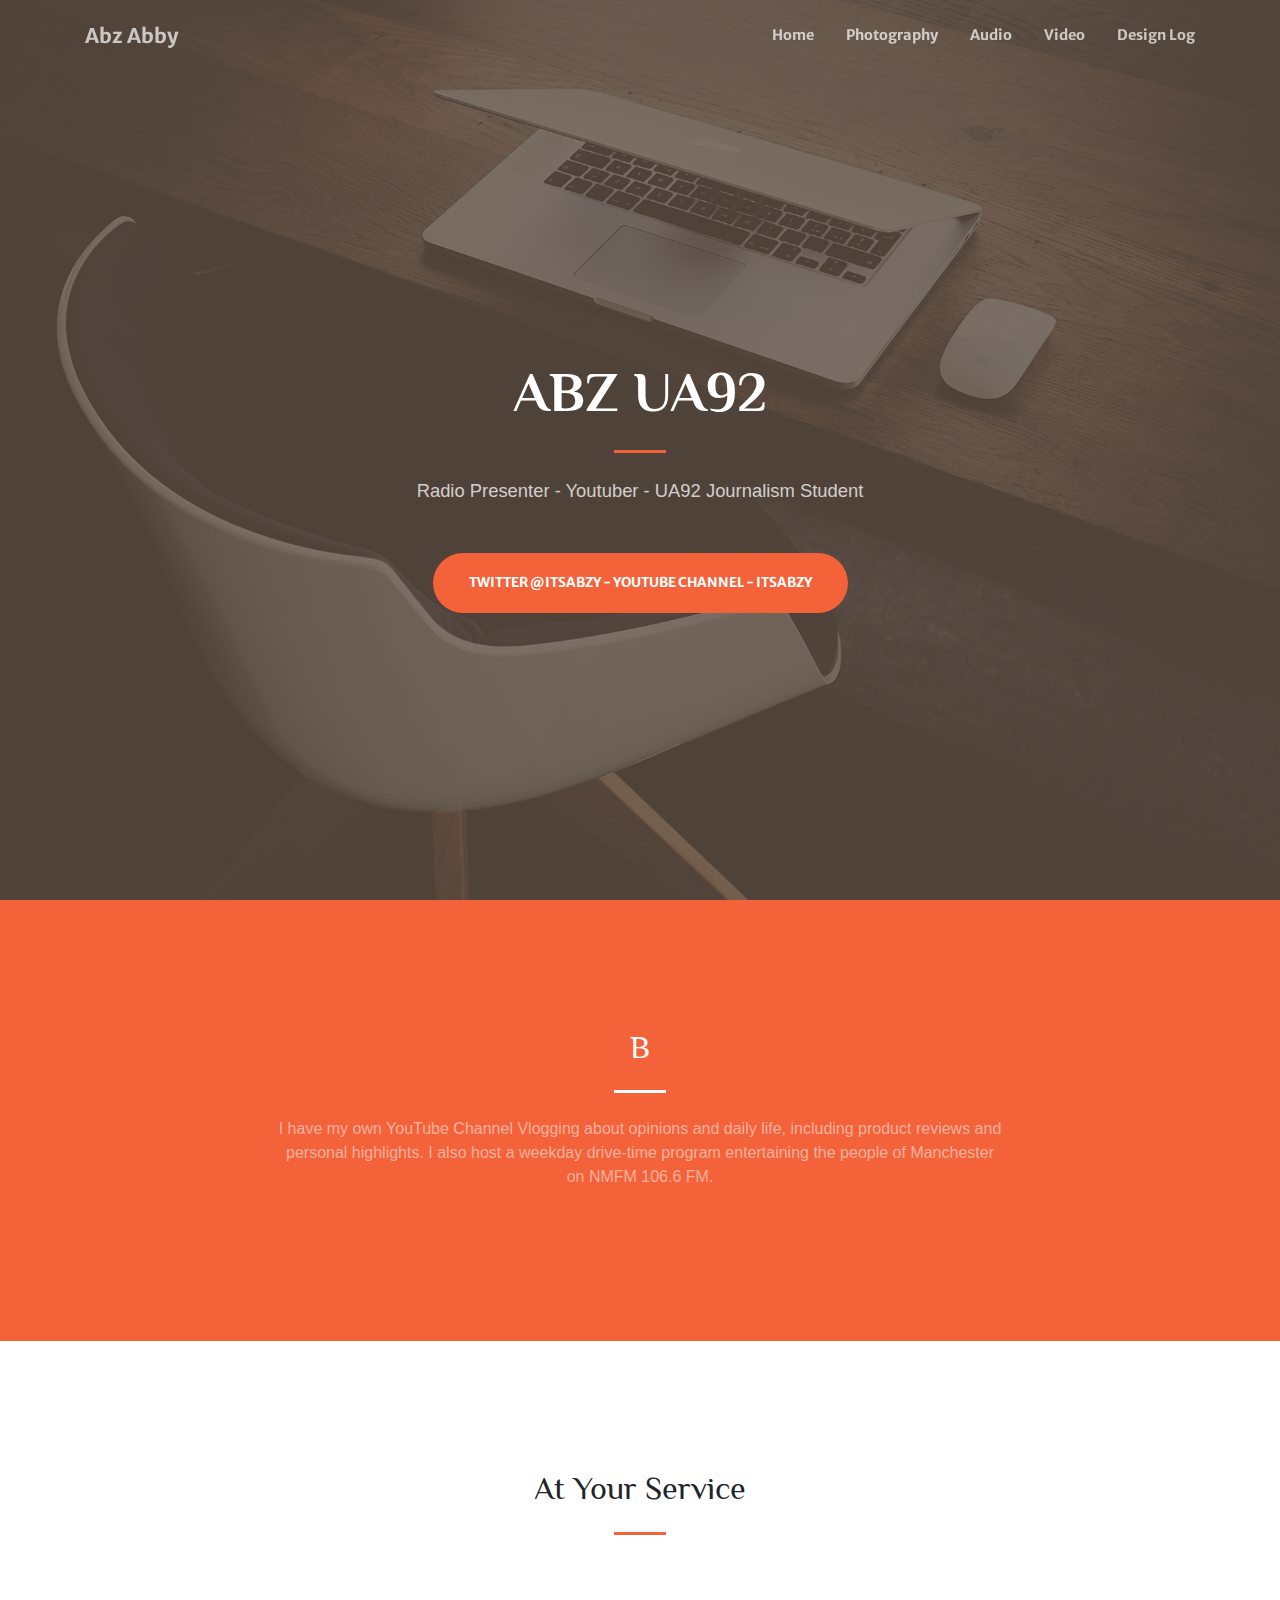
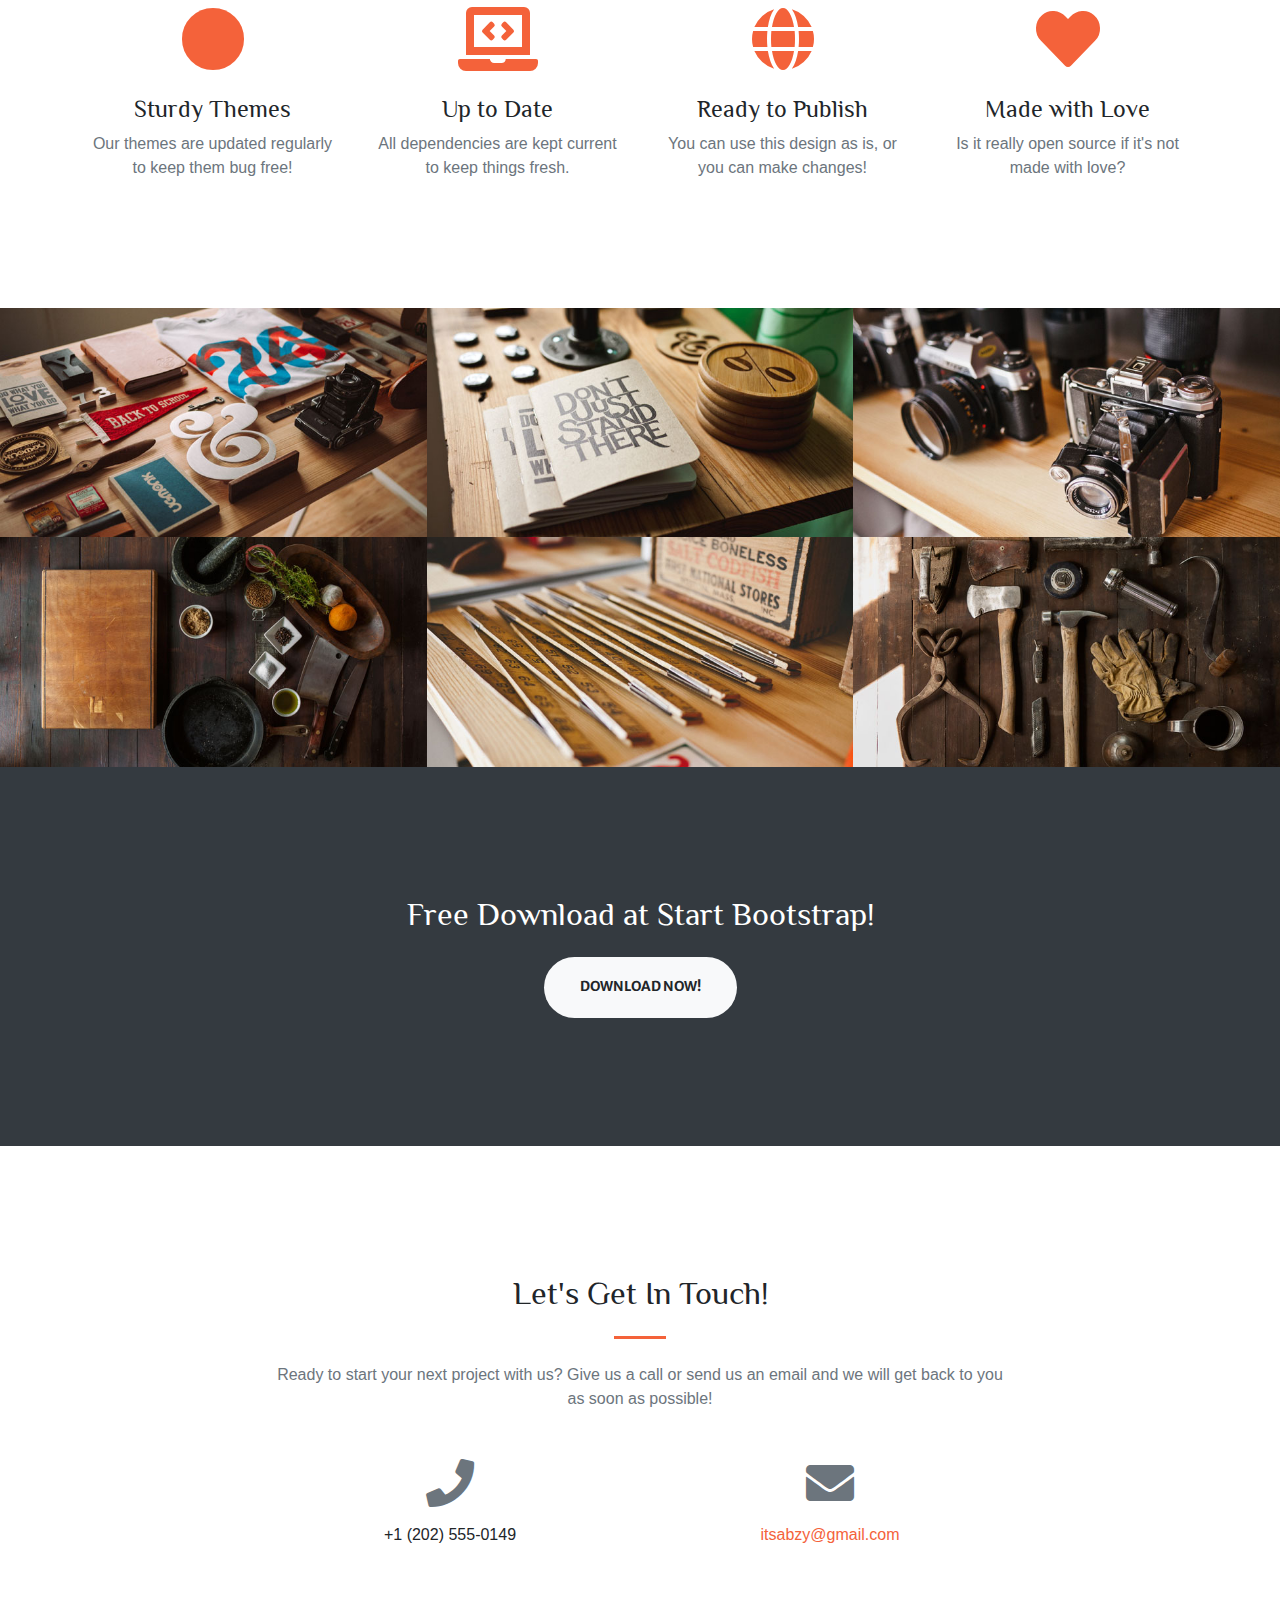
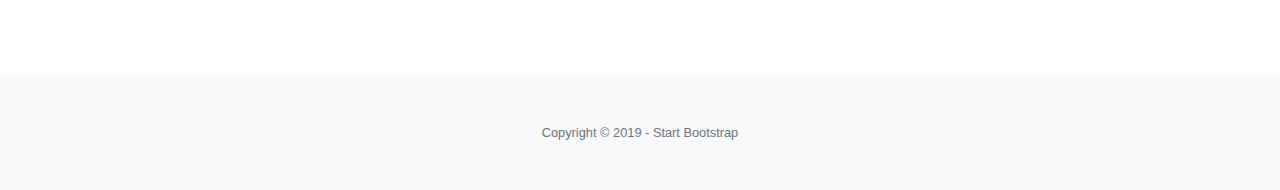
==== index.html @ a771a8c4 "inital commit" ====
<!DOCTYPE html>
<html lang="en">

<head>

  <meta charset="utf-8">
  <meta name="viewport" content="width=device-width, initial-scale=1, shrink-to-fit=no">
  <meta name="description" content="">
  <meta name="author" content="">

  <title>Creative - Start Bootstrap Theme</title>

  <!-- Font Awesome Icons -->
  <link href="vendor/fontawesome-free/css/all.min.css" rel="stylesheet" type="text/css">

  <!-- Google Fonts -->


<link href="https://fonts.googleapis.com/css?family=Oswald|Philosopher&display=swap" rel="stylesheet">

  <link href="https://fonts.googleapis.com/css?family=Merriweather+Sans:400,700" rel="stylesheet">
  <link href='https://fonts.googleapis.com/css?family=Merriweather:400,300,300italic,400italic,700,700italic' rel='stylesheet' type='text/css'>

  <!-- Plugin CSS -->
  <link href="vendor/magnific-popup/magnific-popup.css" rel="stylesheet">

  <!-- Theme CSS - Includes Bootstrap -->
  <link href="css/creative.css" rel="stylesheet">

</head>

<body id="page-top">

  <!-- Navigation -->
  <nav class="navbar navbar-expand-lg navbar-light fixed-top py-3" id="mainNav">
    <div class="container">
      <a class="navbar-brand js-scroll-trigger" href="#page-top">Abz Abby</a>
      <button class="navbar-toggler navbar-toggler-right" type="button" data-toggle="collapse" data-target="#navbarResponsive" aria-controls="navbarResponsive" aria-expanded="false" aria-label="Toggle navigation">
        <span class="navbar-toggler-icon"></span>
      </button>
      <div class="collapse navbar-collapse" id="navbarResponsive">
        <ul class="navbar-nav ml-auto my-2 my-lg-0">
          <li class="nav-item">
            <a class="nav-link" href="index.html">Home</a>
          </li>
          <li class="nav-item">
            <a class="nav-link" href="photography.html">Photography</a>
          </li>
          <li class="nav-item">
            <a class="nav-link" href="audio.html">Audio</a>
          </li>
          <li class="nav-item">
            <a class="nav-link" href="video.html">Video</a>
          </li>
          <li class="nav-item">
            <a class="nav-link" href="design-log.html">Design Log</a>
          </li>
        </ul>
      </div>
    </div>
  </nav>

  <!-- Masthead -->
  <header class="masthead">
    <div class="container h-100">
      <div class="row h-100 align-items-center justify-content-center text-center">
        <div class="col-lg-10 align-self-end">
          <h1 class="text-uppercase text-white font-weight-bold">ABZ UA92</h1>
          <hr class="divider my-4">
        </div>
        <div class="col-lg-8 align-self-baseline">
          <p class="text-white-75 font-weight-light mb-5">Radio Presenter - Youtuber - UA92 Journalism Student</p>
          <a class="btn btn-primary btn-xl js-scroll-trigger" href="#about">Twitter @itsabzy - Youtube Channel - itsabzy</a>
        </div>
      </div>
    </div>
  </header>

  <!-- About Section -->
  <section class="page-section bg-primary" id="about">
    <div class="container">
      <div class="row justify-content-center">
        <div class="col-lg-8 text-center">
          <h2 class="text-white mt-0">B</h2>
          <hr class="divider light my-4">
          <p class="text-white-50 mb-4">I have my own YouTube Channel Vlogging about opinions and daily life, including product reviews and personal highlights.
I also host a weekday drive-time program entertaining the people of Manchester on NMFM 106.6 FM.
</p>
        </div>
      </div>
    </div>
  </section>

  <!-- Services Section -->
  <section class="page-section" id="services">
    <div class="container">
      <h2 class="text-center mt-0">At Your Service</h2>
      <hr class="divider my-4">
      <div class="row">
        <div class="col-lg-3 col-md-6 text-center">
          <div class="mt-5">
            <i class="fas fa-4x fa-circle text-primary mb-4"></i>
            <h3 class="h4 mb-2">Sturdy Themes</h3>
            <p class="text-muted mb-0">Our themes are updated regularly to keep them bug free!</p>
          </div>
        </div>
        <div class="col-lg-3 col-md-6 text-center">
          <div class="mt-5">
            <i class="fas fa-4x fa-laptop-code text-primary mb-4"></i>
            <h3 class="h4 mb-2">Up to Date</h3>
            <p class="text-muted mb-0">All dependencies are kept current to keep things fresh.</p>
          </div>
        </div>
        <div class="col-lg-3 col-md-6 text-center">
          <div class="mt-5">
            <i class="fas fa-4x fa-globe text-primary mb-4"></i>
            <h3 class="h4 mb-2">Ready to Publish</h3>
            <p class="text-muted mb-0">You can use this design as is, or you can make changes!</p>
          </div>
        </div>
        <div class="col-lg-3 col-md-6 text-center">
          <div class="mt-5">
            <i class="fas fa-4x fa-heart text-primary mb-4"></i>
            <h3 class="h4 mb-2">Made with Love</h3>
            <p class="text-muted mb-0">Is it really open source if it's not made with love?</p>
          </div>
        </div>
      </div>
    </div>
  </section>

  <!-- Portfolio Section -->
  <section id="portfolio">
    <div class="container-fluid p-0">
      <div class="row no-gutters">
        <div class="col-lg-4 col-sm-6">
          <a class="portfolio-box" href="img/portfolio/fullsize/1.jpg">
            <img class="img-fluid" src="img/portfolio/thumbnails/1.jpg" alt="">
            <div class="portfolio-box-caption">
              <div class="project-category text-white-50">
                Category
              </div>
              <div class="project-name">
                Project Name
              </div>
            </div>
          </a>
        </div>
        <div class="col-lg-4 col-sm-6">
          <a class="portfolio-box" href="img/portfolio/fullsize/2.jpg">
            <img class="img-fluid" src="img/portfolio/thumbnails/2.jpg" alt="">
            <div class="portfolio-box-caption">
              <div class="project-category text-white-50">
                Category
              </div>
              <div class="project-name">
                Project Name
              </div>
            </div>
          </a>
        </div>
        <div class="col-lg-4 col-sm-6">
          <a class="portfolio-box" href="img/portfolio/fullsize/3.jpg">
            <img class="img-fluid" src="img/portfolio/thumbnails/3.jpg" alt="">
            <div class="portfolio-box-caption">
              <div class="project-category text-white-50">
                Category
              </div>
              <div class="project-name">
                Project Name
              </div>
            </div>
          </a>
        </div>
        <div class="col-lg-4 col-sm-6">
          <a class="portfolio-box" href="img/portfolio/fullsize/4.jpg">
            <img class="img-fluid" src="img/portfolio/thumbnails/4.jpg" alt="">
            <div class="portfolio-box-caption">
              <div class="project-category text-white-50">
                Category
              </div>
              <div class="project-name">
                Project Name
              </div>
            </div>
          </a>
        </div>
        <div class="col-lg-4 col-sm-6">
          <a class="portfolio-box" href="img/portfolio/fullsize/5.jpg">
            <img class="img-fluid" src="img/portfolio/thumbnails/5.jpg" alt="">
            <div class="portfolio-box-caption">
              <div class="project-category text-white-50">
                Category
              </div>
              <div class="project-name">
                Project Name
              </div>
            </div>
          </a>
        </div>
        <div class="col-lg-4 col-sm-6">
          <a class="portfolio-box" href="img/portfolio/fullsize/6.jpg">
            <img class="img-fluid" src="img/portfolio/thumbnails/6.jpg" alt="">
            <div class="portfolio-box-caption p-3">
              <div class="project-category text-white-50">
                Category
              </div>
              <div class="project-name">
                Project Name
              </div>
            </div>
          </a>
        </div>
      </div>
    </div>
  </section>

  <!-- Call to Action Section -->
  <section class="page-section bg-dark text-white">
    <div class="container text-center">
      <h2 class="mb-4">Free Download at Start Bootstrap!</h2>
      <a class="btn btn-light btn-xl" href="https://startbootstrap.com/themes/creative/">Download Now!</a>
    </div>
  </section>

  <!-- Contact Section -->
  <section class="page-section" id="contact">
    <div class="container">
      <div class="row justify-content-center">
        <div class="col-lg-8 text-center">
          <h2 class="mt-0">Let's Get In Touch!</h2>
          <hr class="divider my-4">
          <p class="text-muted mb-5">Ready to start your next project with us? Give us a call or send us an email and we will get back to you as soon as possible!</p>
        </div>
      </div>
      <div class="row">
        <div class="col-lg-4 ml-auto text-center mb-5 mb-lg-0">
          <i class="fas fa-phone fa-3x mb-3 text-muted"></i>
          <div>+1 (202) 555-0149</div>
        </div>
        <div class="col-lg-4 mr-auto text-center">
          <i class="fas fa-envelope fa-3x mb-3 text-muted"></i>
          <!-- Make sure to change the email address in anchor text AND the link below! -->
          <a class="d-block" href="www.youtube.com/itsabzy">itsabzy@gmail.com</a>
        </div>
      </div>
    </div>
  </section>

  <!-- Footer -->
  <footer class="bg-light py-5">
    <div class="container">
      <div class="small text-center text-muted">Copyright &copy; 2019 - Start Bootstrap</div>
    </div>
  </footer>

  <!-- Bootstrap core JavaScript -->
  <script src="vendor/jquery/jquery.min.js"></script>
  <script src="vendor/bootstrap/js/bootstrap.bundle.min.js"></script>

  <!-- Plugin JavaScript -->
  <script src="vendor/jquery-easing/jquery.easing.min.js"></script>
  <script src="vendor/magnific-popup/jquery.magnific-popup.min.js"></script>

  <!-- Custom scripts for this template -->
  <script src="js/creative.min.js"></script>

</body>

</html>
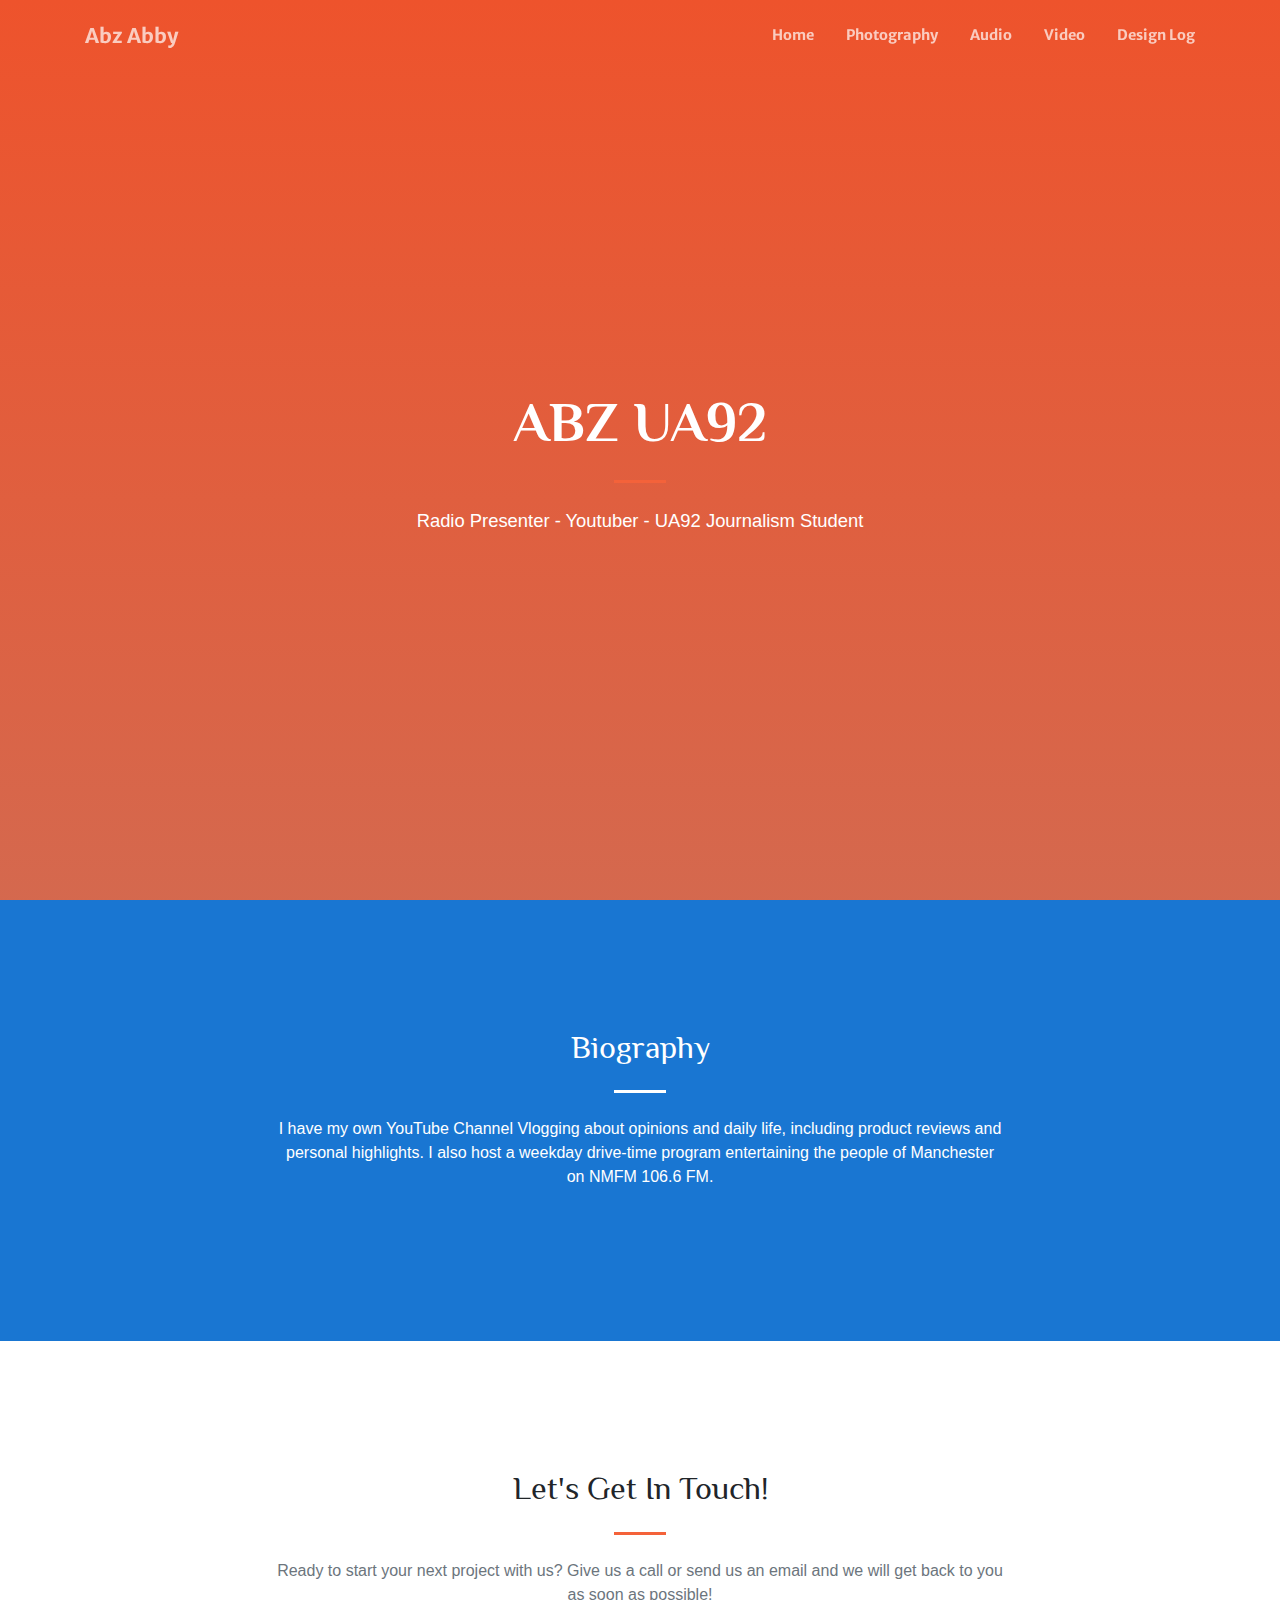
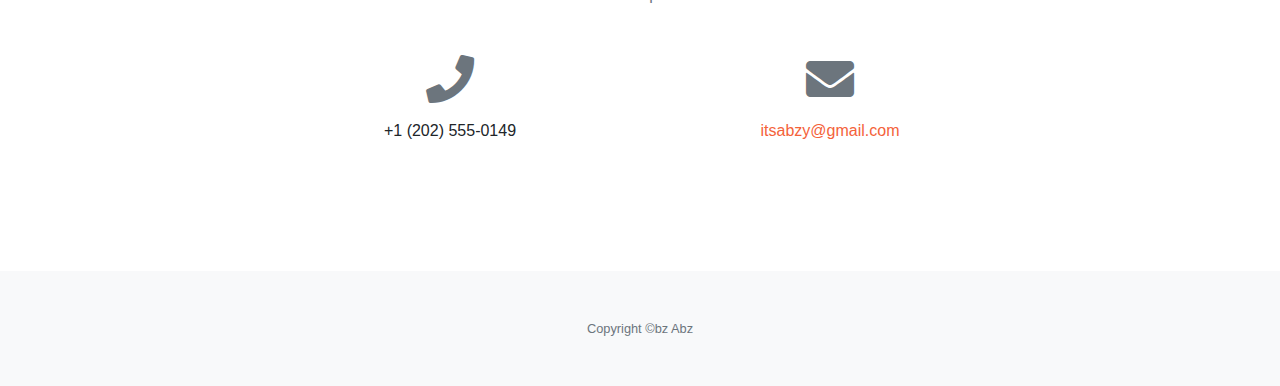
==== commit f5423edb: "updated" ====
--- a/index.html
+++ b/index.html
@@ -69,8 +69,8 @@
           <hr class="divider my-4">
         </div>
         <div class="col-lg-8 align-self-baseline">
-          <p class="text-white-75 font-weight-light mb-5">Radio Presenter - Youtuber - UA92 Journalism Student</p>
-          <a class="btn btn-primary btn-xl js-scroll-trigger" href="#about">Twitter @itsabzy - Youtube Channel - itsabzy</a>
+          <p class="text-white font-weight-light mb-5">Radio Presenter - Youtuber - UA92 Journalism Student</p>
+
         </div>
       </div>
     </div>
@@ -81,9 +81,9 @@
     <div class="container">
       <div class="row justify-content-center">
         <div class="col-lg-8 text-center">
-          <h2 class="text-white mt-0">B</h2>
+          <h2 class="text-white mt-0">Biography</h2>
           <hr class="divider light my-4">
-          <p class="text-white-50 mb-4">I have my own YouTube Channel Vlogging about opinions and daily life, including product reviews and personal highlights.
+          <p class="text-white mb-4">I have my own YouTube Channel Vlogging about opinions and daily life, including product reviews and personal highlights.
 I also host a weekday drive-time program entertaining the people of Manchester on NMFM 106.6 FM.
 </p>
         </div>
@@ -91,137 +91,8 @@
     </div>
   </section>
 
-  <!-- Services Section -->
-  <section class="page-section" id="services">
-    <div class="container">
-      <h2 class="text-center mt-0">At Your Service</h2>
-      <hr class="divider my-4">
-      <div class="row">
-        <div class="col-lg-3 col-md-6 text-center">
-          <div class="mt-5">
-            <i class="fas fa-4x fa-circle text-primary mb-4"></i>
-            <h3 class="h4 mb-2">Sturdy Themes</h3>
-            <p class="text-muted mb-0">Our themes are updated regularly to keep them bug free!</p>
-          </div>
-        </div>
-        <div class="col-lg-3 col-md-6 text-center">
-          <div class="mt-5">
-            <i class="fas fa-4x fa-laptop-code text-primary mb-4"></i>
-            <h3 class="h4 mb-2">Up to Date</h3>
-            <p class="text-muted mb-0">All dependencies are kept current to keep things fresh.</p>
-          </div>
-        </div>
-        <div class="col-lg-3 col-md-6 text-center">
-          <div class="mt-5">
-            <i class="fas fa-4x fa-globe text-primary mb-4"></i>
-            <h3 class="h4 mb-2">Ready to Publish</h3>
-            <p class="text-muted mb-0">You can use this design as is, or you can make changes!</p>
-          </div>
-        </div>
-        <div class="col-lg-3 col-md-6 text-center">
-          <div class="mt-5">
-            <i class="fas fa-4x fa-heart text-primary mb-4"></i>
-            <h3 class="h4 mb-2">Made with Love</h3>
-            <p class="text-muted mb-0">Is it really open source if it's not made with love?</p>
-          </div>
-        </div>
-      </div>
-    </div>
-  </section>
 
-  <!-- Portfolio Section -->
-  <section id="portfolio">
-    <div class="container-fluid p-0">
-      <div class="row no-gutters">
-        <div class="col-lg-4 col-sm-6">
-          <a class="portfolio-box" href="img/portfolio/fullsize/1.jpg">
-            <img class="img-fluid" src="img/portfolio/thumbnails/1.jpg" alt="">
-            <div class="portfolio-box-caption">
-              <div class="project-category text-white-50">
-                Category
-              </div>
-              <div class="project-name">
-                Project Name
-              </div>
-            </div>
-          </a>
-        </div>
-        <div class="col-lg-4 col-sm-6">
-          <a class="portfolio-box" href="img/portfolio/fullsize/2.jpg">
-            <img class="img-fluid" src="img/portfolio/thumbnails/2.jpg" alt="">
-            <div class="portfolio-box-caption">
-              <div class="project-category text-white-50">
-                Category
-              </div>
-              <div class="project-name">
-                Project Name
-              </div>
-            </div>
-          </a>
-        </div>
-        <div class="col-lg-4 col-sm-6">
-          <a class="portfolio-box" href="img/portfolio/fullsize/3.jpg">
-            <img class="img-fluid" src="img/portfolio/thumbnails/3.jpg" alt="">
-            <div class="portfolio-box-caption">
-              <div class="project-category text-white-50">
-                Category
-              </div>
-              <div class="project-name">
-                Project Name
-              </div>
-            </div>
-          </a>
-        </div>
-        <div class="col-lg-4 col-sm-6">
-          <a class="portfolio-box" href="img/portfolio/fullsize/4.jpg">
-            <img class="img-fluid" src="img/portfolio/thumbnails/4.jpg" alt="">
-            <div class="portfolio-box-caption">
-              <div class="project-category text-white-50">
-                Category
-              </div>
-              <div class="project-name">
-                Project Name
-              </div>
-            </div>
-          </a>
-        </div>
-        <div class="col-lg-4 col-sm-6">
-          <a class="portfolio-box" href="img/portfolio/fullsize/5.jpg">
-            <img class="img-fluid" src="img/portfolio/thumbnails/5.jpg" alt="">
-            <div class="portfolio-box-caption">
-              <div class="project-category text-white-50">
-                Category
-              </div>
-              <div class="project-name">
-                Project Name
-              </div>
-            </div>
-          </a>
-        </div>
-        <div class="col-lg-4 col-sm-6">
-          <a class="portfolio-box" href="img/portfolio/fullsize/6.jpg">
-            <img class="img-fluid" src="img/portfolio/thumbnails/6.jpg" alt="">
-            <div class="portfolio-box-caption p-3">
-              <div class="project-category text-white-50">
-                Category
-              </div>
-              <div class="project-name">
-                Project Name
-              </div>
-            </div>
-          </a>
-        </div>
-      </div>
-    </div>
-  </section>
 
-  <!-- Call to Action Section -->
-  <section class="page-section bg-dark text-white">
-    <div class="container text-center">
-      <h2 class="mb-4">Free Download at Start Bootstrap!</h2>
-      <a class="btn btn-light btn-xl" href="https://startbootstrap.com/themes/creative/">Download Now!</a>
-    </div>
-  </section>
 
   <!-- Contact Section -->
   <section class="page-section" id="contact">
@@ -250,7 +121,7 @@
   <!-- Footer -->
   <footer class="bg-light py-5">
     <div class="container">
-      <div class="small text-center text-muted">Copyright &copy; 2019 - Start Bootstrap</div>
+      <div class="small text-center text-muted">Copyright &copybz Abz</div>
     </div>
   </footer>
 
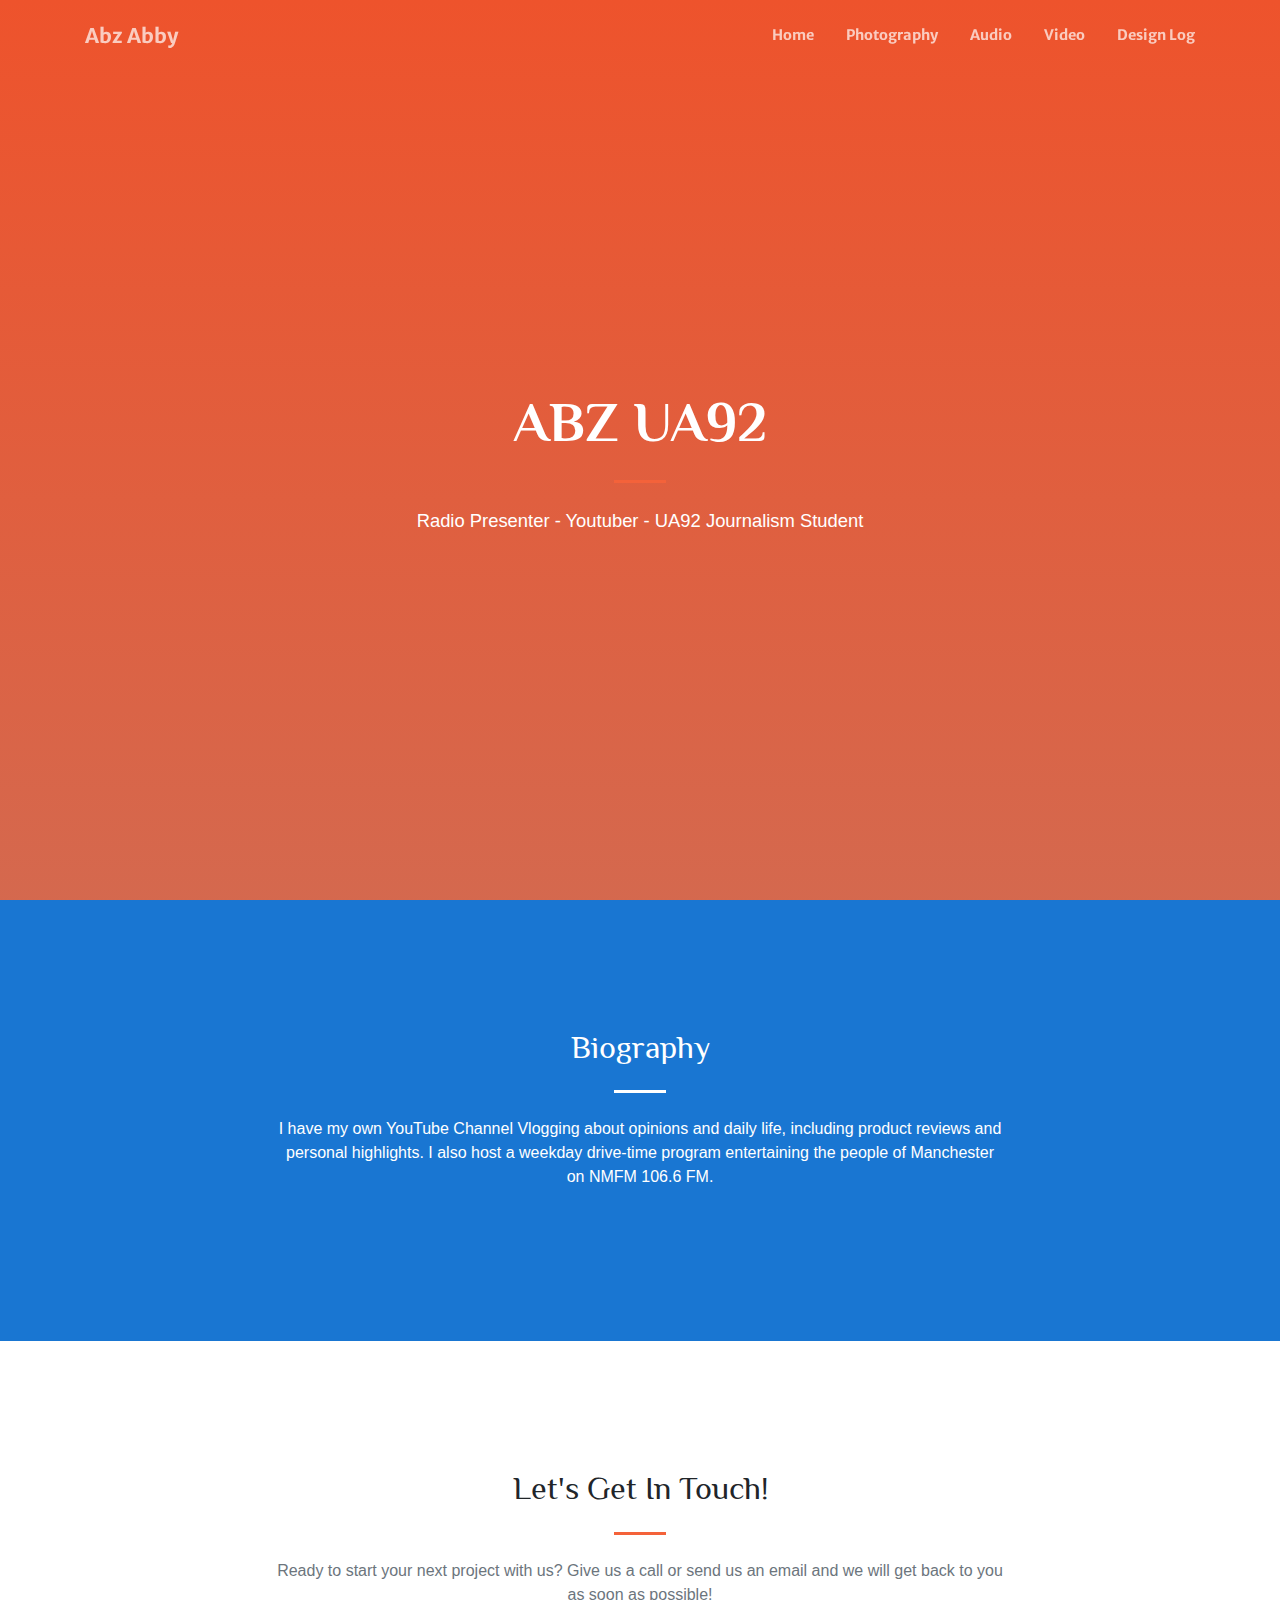
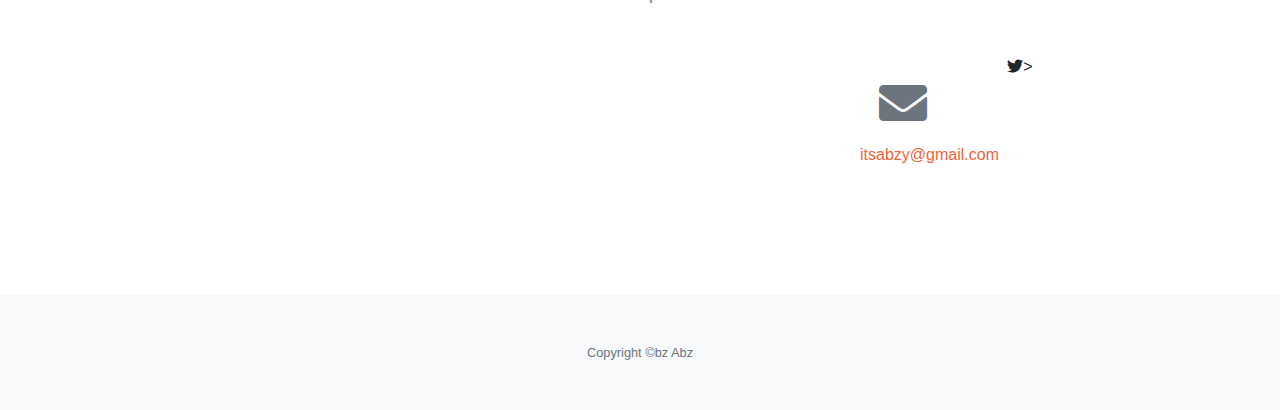
==== commit a0ccf9c2: "Update index.html" ====
--- a/index.html
+++ b/index.html
@@ -106,8 +106,8 @@
       </div>
       <div class="row">
         <div class="col-lg-4 ml-auto text-center mb-5 mb-lg-0">
-          <i class="fas fa-phone fa-3x mb-3 text-muted"></i>
-          <div>+1 (202) 555-0149</div>
+          <i class="twitter"></i>
+          <div><i class="fab fa-twitter"></i>>
         </div>
         <div class="col-lg-4 mr-auto text-center">
           <i class="fas fa-envelope fa-3x mb-3 text-muted"></i>
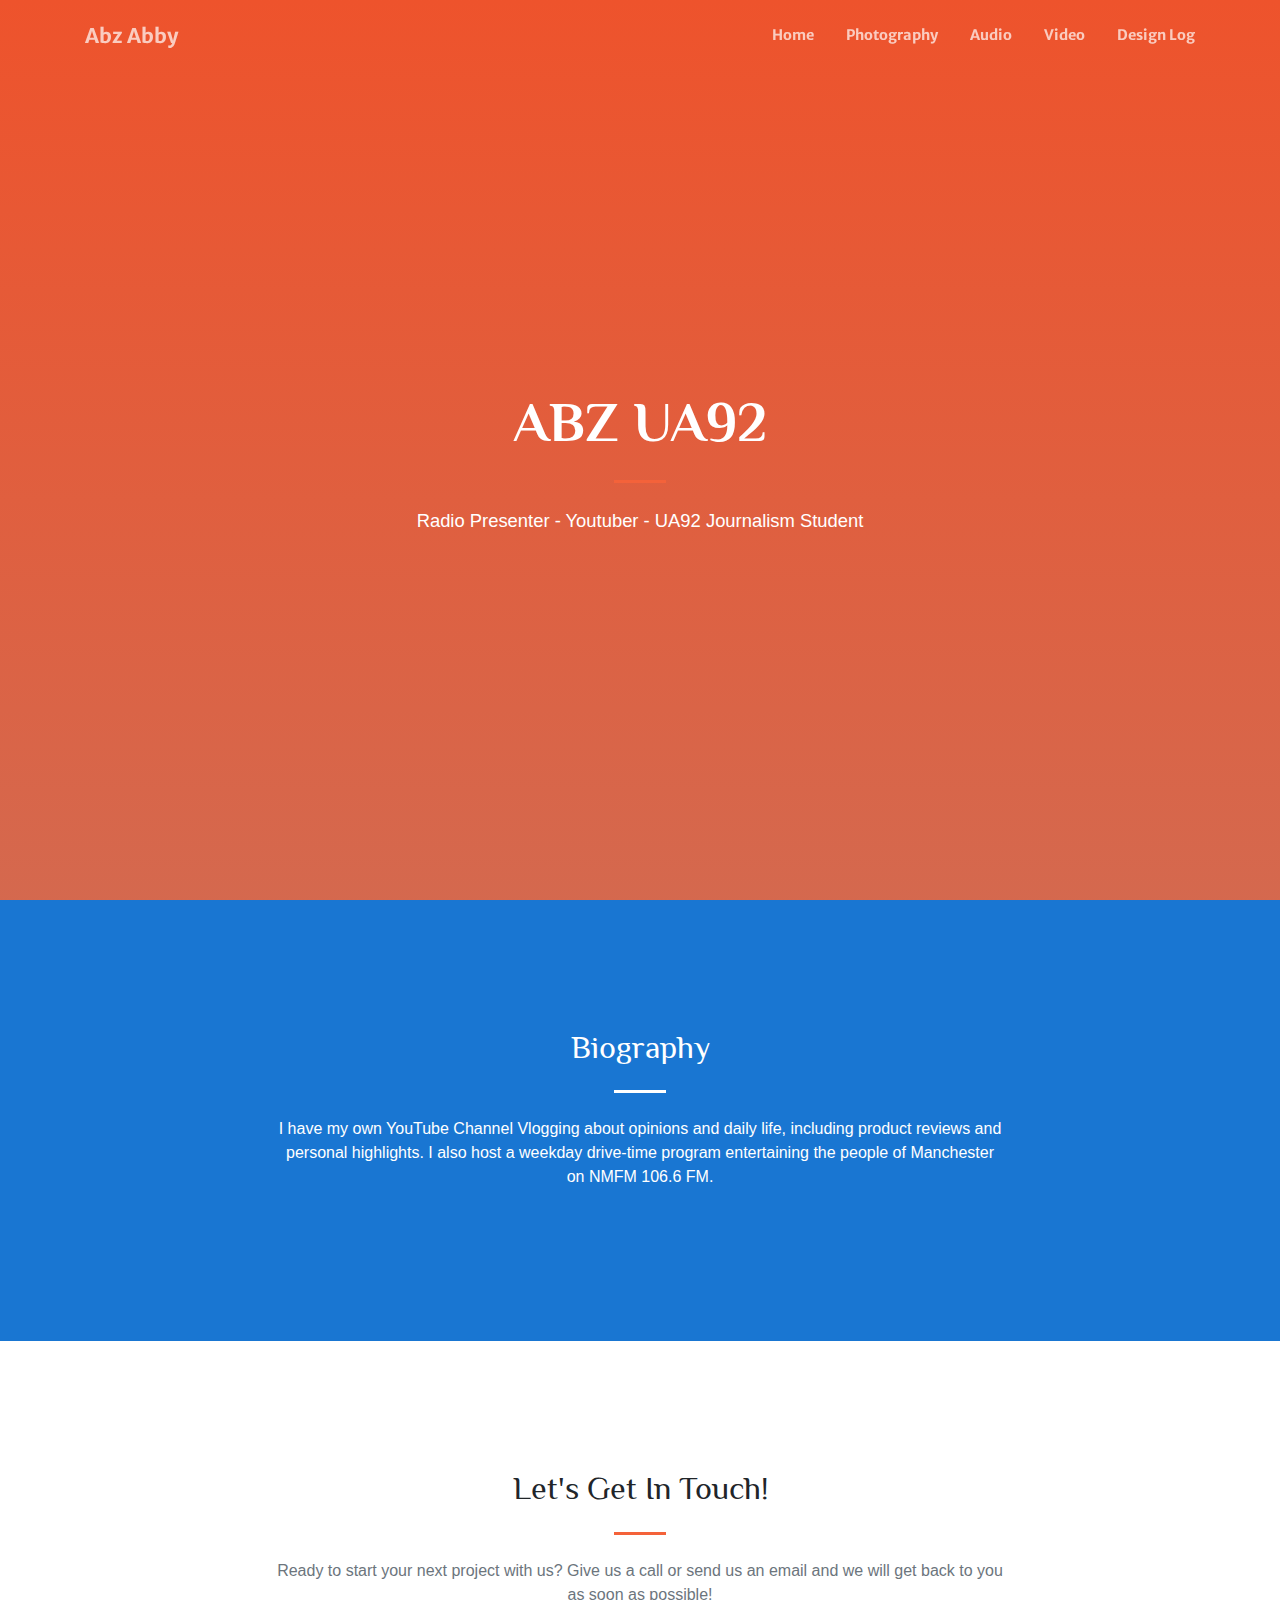
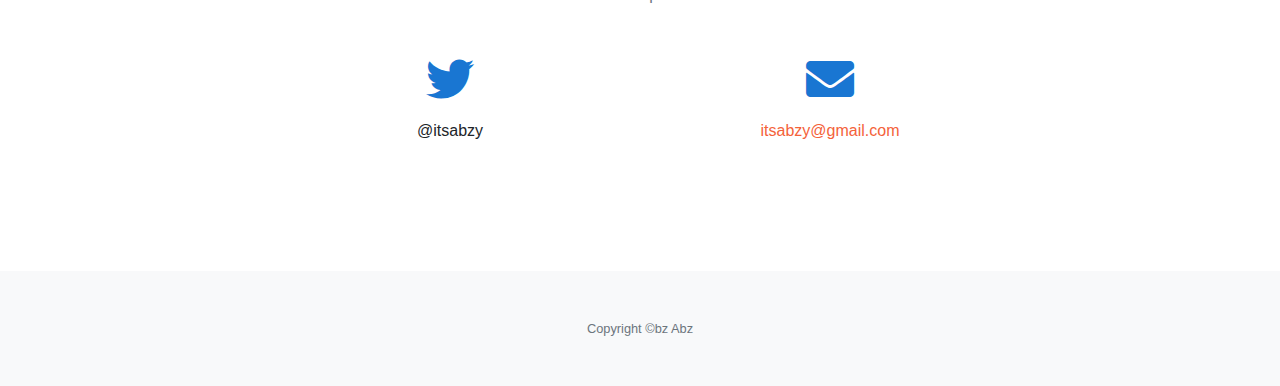
==== commit 77fee050: "Update index.html" ====
--- a/index.html
+++ b/index.html
@@ -106,11 +106,11 @@
       </div>
       <div class="row">
         <div class="col-lg-4 ml-auto text-center mb-5 mb-lg-0">
-          <i class="twitter"></i>
-          <div><i class="fab fa-twitter"></i>>
+          <i class="fab fa-twitter fa-3x mb-3" style="color: #1976d2"></i>
+          <div>@itsabzy</div>
         </div>
         <div class="col-lg-4 mr-auto text-center">
-          <i class="fas fa-envelope fa-3x mb-3 text-muted"></i>
+          <i class="fas fa-envelope fa-3x mb-3" style="color: #1976d2"></i>
           <!-- Make sure to change the email address in anchor text AND the link below! -->
           <a class="d-block" href="www.youtube.com/itsabzy">itsabzy@gmail.com</a>
         </div>
